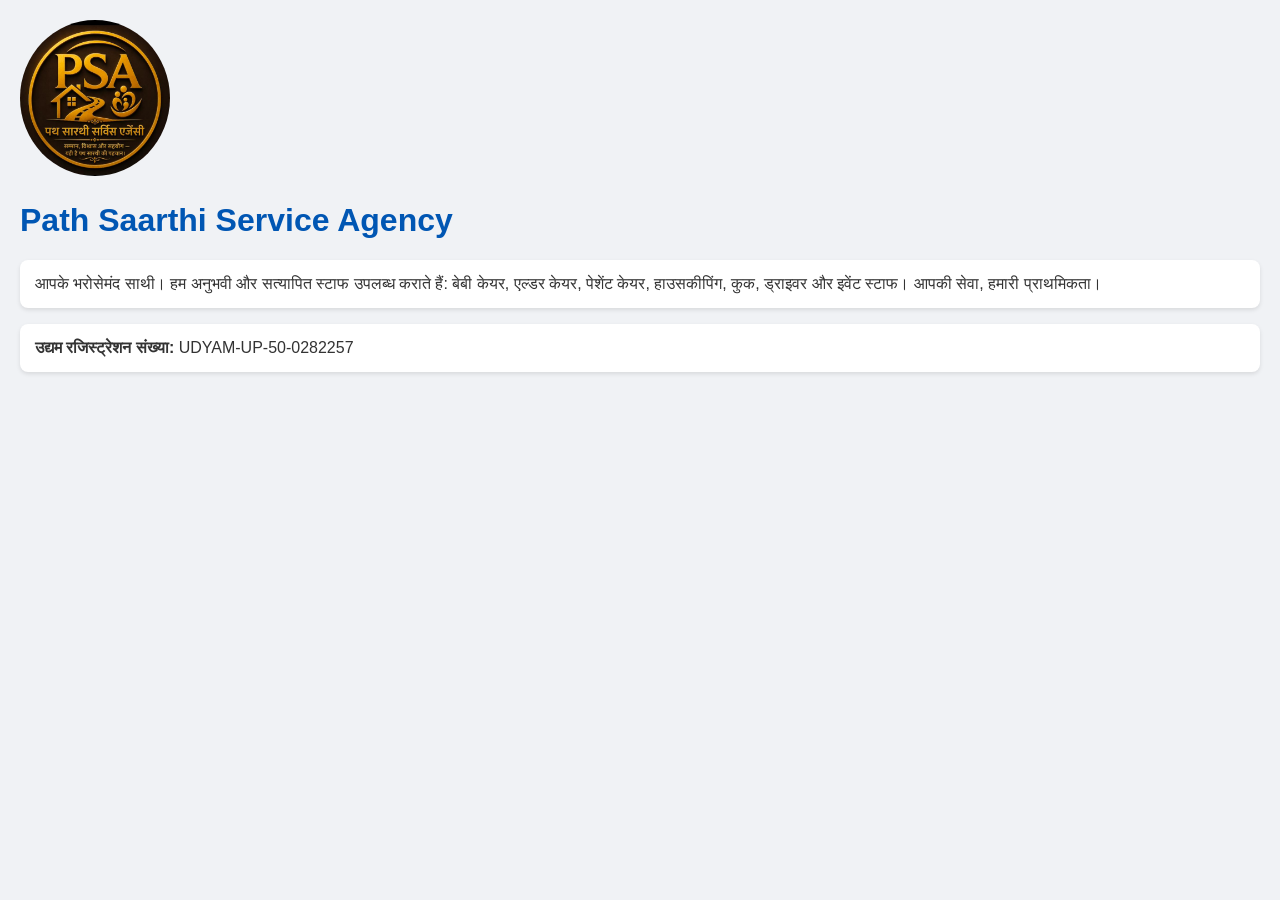
==== index.html @ 99a99cb7 "Add logo image to header in index.html" ====
<!DOCTYPE html>
<html lang="hi">
<head>
    <meta charset="UTF-8">
    <meta name="viewport" content="width=device-width, initial-scale=1.0">
    <title>Path Saarthi Service Agency</title>
    <link rel="stylesheet" href="style.css">
</head>
<body>
    <header>
        <img src="logo.jpg" alt="Path Saarthi Logo" style="width:150px; border-radius:50%;">
        <h1>Path Saarthi Service Agency</h1>
    </header>
    <main>
        <p>आपके भरोसेमंद साथी। हम अनुभवी और सत्यापित स्टाफ उपलब्ध कराते हैं: बेबी केयर, एल्डर केयर, पेशेंट केयर, हाउसकीपिंग, कुक, ड्राइवर और इवेंट स्टाफ। आपकी सेवा, हमारी प्राथमिकता।</p>
        <p><strong>उद्यम रजिस्ट्रेशन संख्या:</strong> UDYAM-UP-50-0282257</p>
    </main>
</body>
</html>
---- style.css ----
body {
    font-family: Arial, sans-serif;
    margin: 20px;
    background-color: #f0f2f5;
    color: #333;
}
h1 {
    color: #0056b3;
}
p {
    background: #ffffff;
    padding: 15px;
    border-radius: 8px;
    box-shadow: 0 2px 4px rgba(0,0,0,0.1);
}
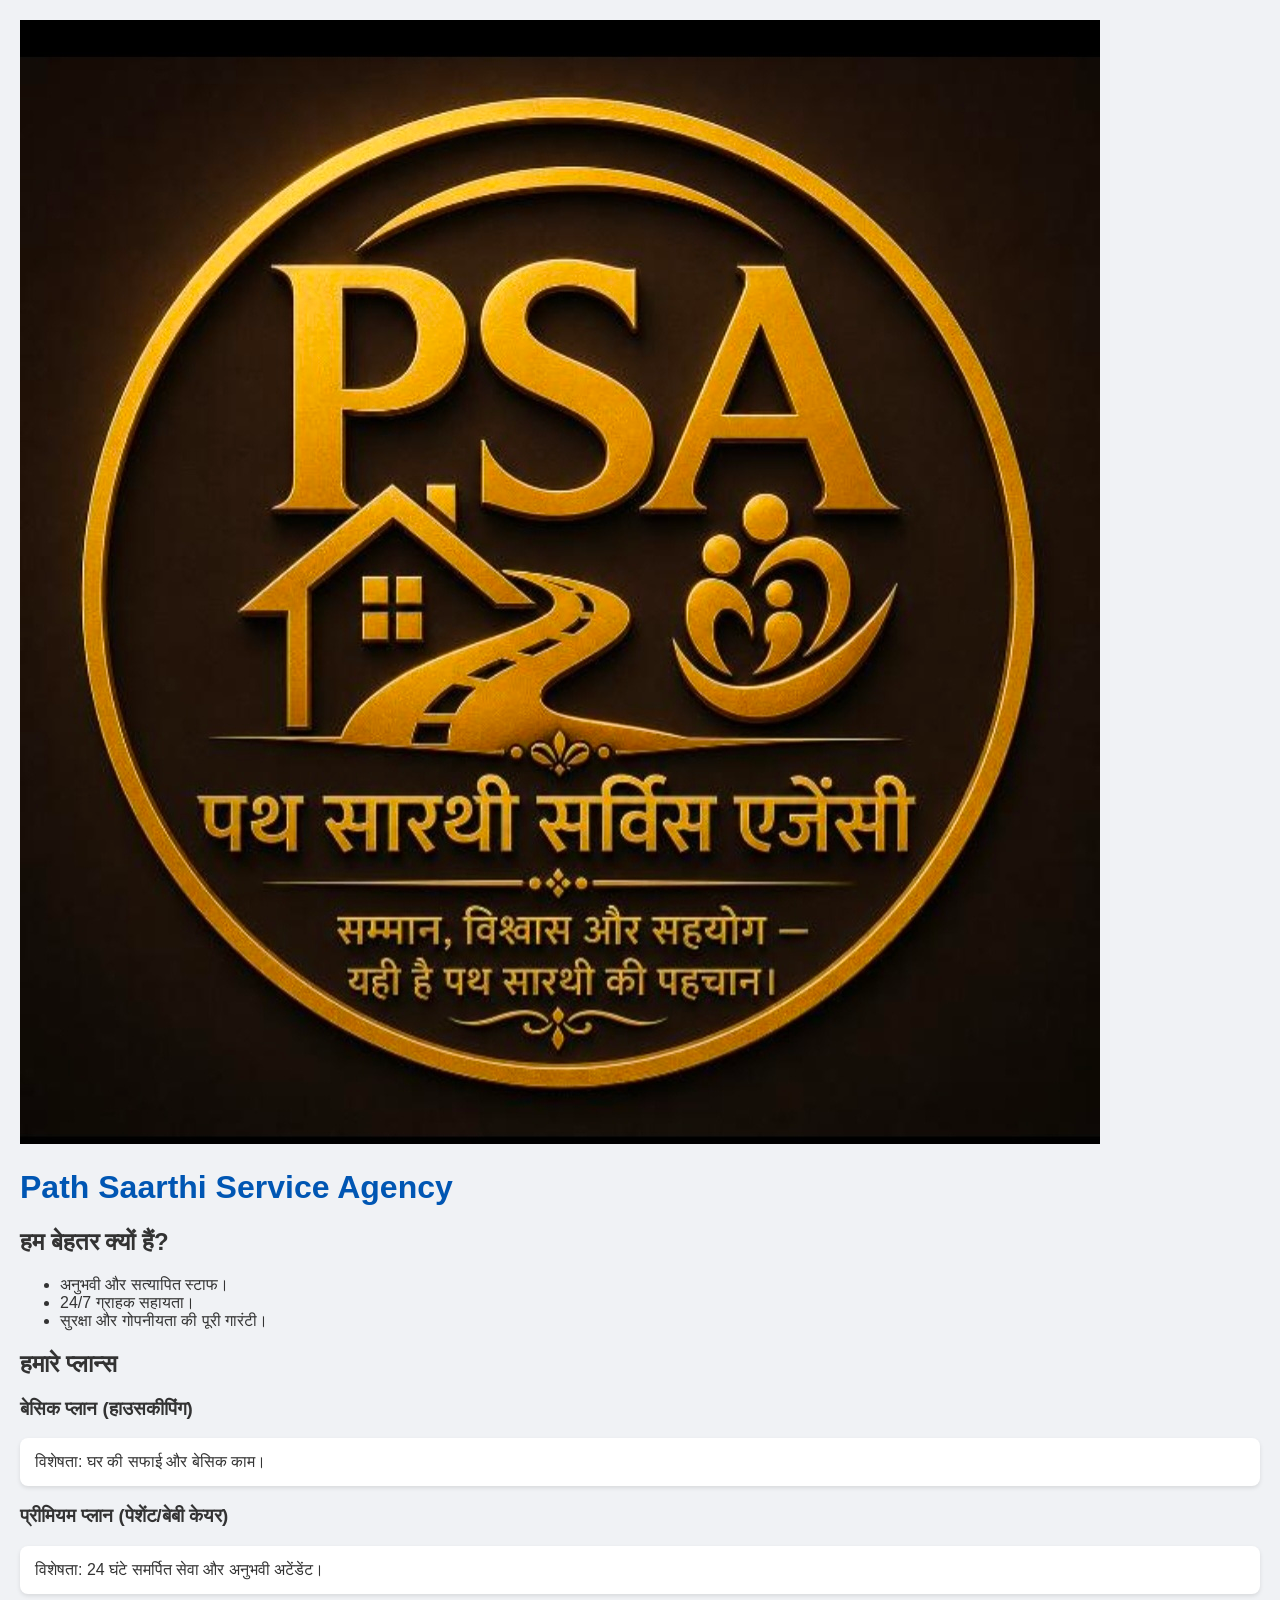
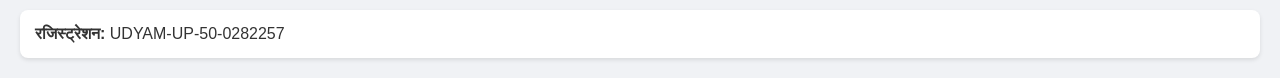
==== commit c17a8383: "Refactor index.html structure and add new sections" ====
--- a/index.html
+++ b/index.html
@@ -2,19 +2,40 @@
 <html lang="hi">
 <head>
     <meta charset="UTF-8">
-    <meta name="viewport" content="width=device-width, initial-scale=1.0">
     <title>Path Saarthi Service Agency</title>
     <link rel="stylesheet" href="style.css">
 </head>
 <body>
-    <header>
-        <img src="logo.jpg" alt="Path Saarthi Logo" style="width:150px; border-radius:50%;">
+    <div class="container">
+        <img src="logo.jpg" alt="Logo" class="logo">
         <h1>Path Saarthi Service Agency</h1>
-    </header>
-    <main>
-        <p>आपके भरोसेमंद साथी। हम अनुभवी और सत्यापित स्टाफ उपलब्ध कराते हैं: बेबी केयर, एल्डर केयर, पेशेंट केयर, हाउसकीपिंग, कुक, ड्राइवर और इवेंट स्टाफ। आपकी सेवा, हमारी प्राथमिकता।</p>
-        <p><strong>उद्यम रजिस्ट्रेशन संख्या:</strong> UDYAM-UP-50-0282257</p>
-    </main>
+        
+        <section>
+            <h2>हम बेहतर क्यों हैं?</h2>
+            <ul>
+                <li>अनुभवी और सत्यापित स्टाफ।</li>
+                <li>24/7 ग्राहक सहायता।</li>
+                <li>सुरक्षा और गोपनीयता की पूरी गारंटी।</li>
+            </ul>
+        </section>
+
+        <section>
+            <h2>हमारे प्लान्स</h2>
+            <div class="plan-card">
+                <h3>बेसिक प्लान (हाउसकीपिंग)</h3>
+                <p>विशेषता: घर की सफाई और बेसिक काम।</p>
+            </div>
+            <div class="plan-card">
+                <h3>प्रीमियम प्लान (पेशेंट/बेबी केयर)</h3>
+                <p>विशेषता: 24 घंटे समर्पित सेवा और अनुभवी अटेंडेंट।</p>
+            </div>
+        </section>
+
+        <footer>
+            <p><strong>रजिस्ट्रेशन:</strong> UDYAM-UP-50-0282257</p>
+        </footer>
+    </div>
 </body>
 </html>
 
+
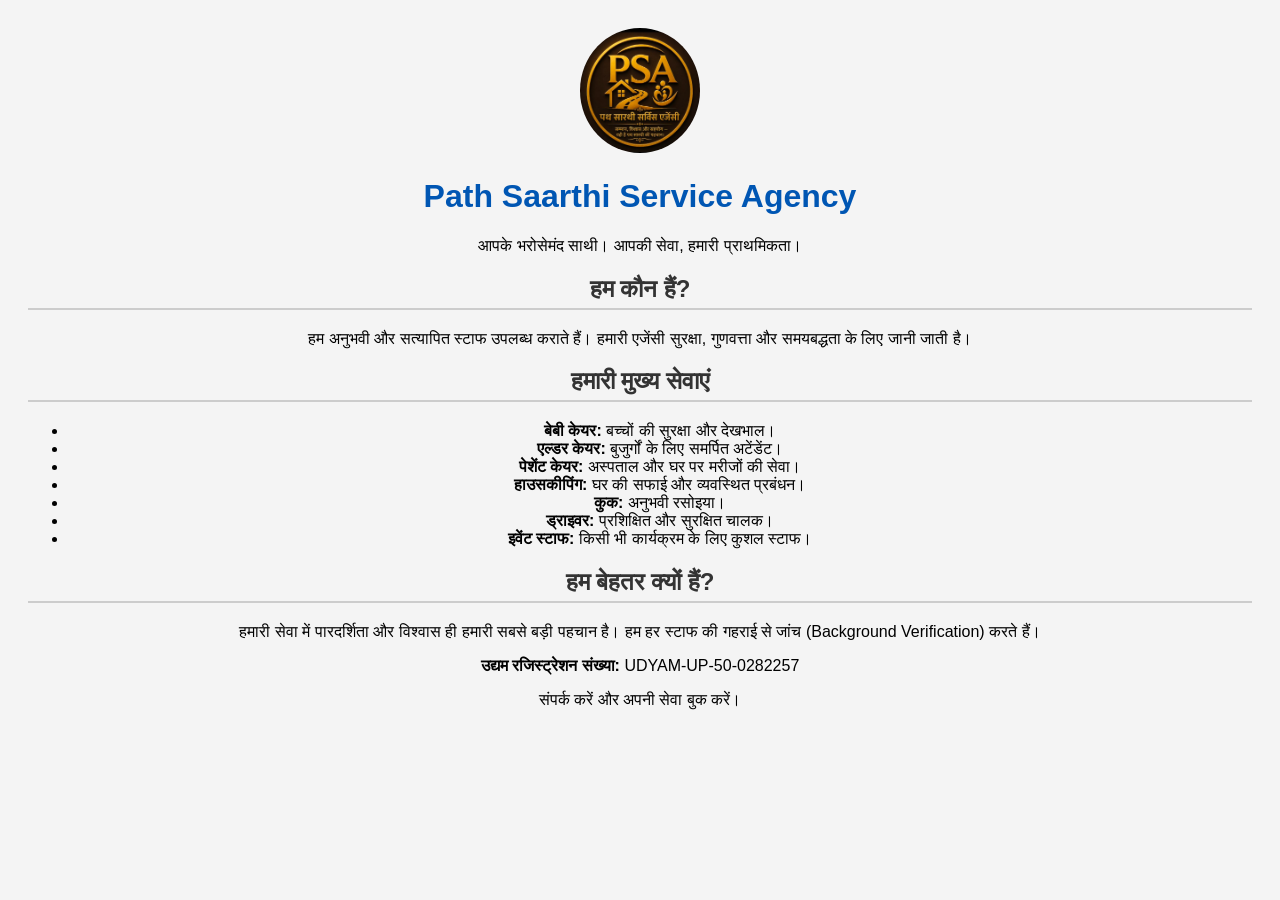
==== commit c296efc3: "Refactor HTML structure and update content" ====
--- a/index.html
+++ b/index.html
@@ -2,40 +2,45 @@
 <html lang="hi">
 <head>
     <meta charset="UTF-8">
+    <meta name="viewport" content="width=device-width, initial-scale=1.0">
     <title>Path Saarthi Service Agency</title>
     <link rel="stylesheet" href="style.css">
 </head>
 <body>
-    <div class="container">
-        <img src="logo.jpg" alt="Logo" class="logo">
-        <h1>Path Saarthi Service Agency</h1>
-        
-        <section>
-            <h2>हम बेहतर क्यों हैं?</h2>
+    <div class="main-container">
+        <header>
+            <img src="logo.jpg" alt="Path Saarthi Logo" class="logo">
+            <h1>Path Saarthi Service Agency</h1>
+            <p>आपके भरोसेमंद साथी। आपकी सेवा, हमारी प्राथमिकता।</p>
+        </header>
+
+        <section class="about">
+            <h2>हम कौन हैं?</h2>
+            <p>हम अनुभवी और सत्यापित स्टाफ उपलब्ध कराते हैं। हमारी एजेंसी सुरक्षा, गुणवत्ता और समयबद्धता के लिए जानी जाती है।</p>
+        </section>
+
+        <section class="services">
+            <h2>हमारी मुख्य सेवाएं</h2>
             <ul>
-                <li>अनुभवी और सत्यापित स्टाफ।</li>
-                <li>24/7 ग्राहक सहायता।</li>
-                <li>सुरक्षा और गोपनीयता की पूरी गारंटी।</li>
+                <li><strong>बेबी केयर:</strong> बच्चों की सुरक्षा और देखभाल।</li>
+                <li><strong>एल्डर केयर:</strong> बुजुर्गों के लिए समर्पित अटेंडेंट।</li>
+                <li><strong>पेशेंट केयर:</strong> अस्पताल और घर पर मरीजों की सेवा।</li>
+                <li><strong>हाउसकीपिंग:</strong> घर की सफाई और व्यवस्थित प्रबंधन।</li>
+                <li><strong>कुक:</strong> अनुभवी रसोइया।</li>
+                <li><strong>ड्राइवर:</strong> प्रशिक्षित और सुरक्षित चालक।</li>
+                <li><strong>इवेंट स्टाफ:</strong> किसी भी कार्यक्रम के लिए कुशल स्टाफ।</li>
             </ul>
         </section>
 
-        <section>
-            <h2>हमारे प्लान्स</h2>
-            <div class="plan-card">
-                <h3>बेसिक प्लान (हाउसकीपिंग)</h3>
-                <p>विशेषता: घर की सफाई और बेसिक काम।</p>
-            </div>
-            <div class="plan-card">
-                <h3>प्रीमियम प्लान (पेशेंट/बेबी केयर)</h3>
-                <p>विशेषता: 24 घंटे समर्पित सेवा और अनुभवी अटेंडेंट।</p>
-            </div>
+        <section class="why-us">
+            <h2>हम बेहतर क्यों हैं?</h2>
+            <p>हमारी सेवा में पारदर्शिता और विश्वास ही हमारी सबसे बड़ी पहचान है। हम हर स्टाफ की गहराई से जांच (Background Verification) करते हैं।</p>
         </section>
 
         <footer>
-            <p><strong>रजिस्ट्रेशन:</strong> UDYAM-UP-50-0282257</p>
+            <p><strong>उद्यम रजिस्ट्रेशन संख्या:</strong> UDYAM-UP-50-0282257</p>
+            <p>संपर्क करें और अपनी सेवा बुक करें।</p>
         </footer>
     </div>
 </body>
 </html>
-
-
--- a/style.css
+++ b/style.css
@@ -1,15 +1,6 @@
-body {
-    font-family: Arial, sans-serif;
-    margin: 20px;
-    background-color: #f0f2f5;
-    color: #333;
-}
-h1 {
-    color: #0056b3;
-}
-p {
-    background: #ffffff;
-    padding: 15px;
-    border-radius: 8px;
-    box-shadow: 0 2px 4px rgba(0,0,0,0.1);
-}
+body { font-family: Arial, sans-serif; background-color: #f4f4f4; padding: 20px; text-align: center; }
+.container { background: white; max-width: 600px; margin: auto; padding: 20px; border-radius: 10px; }
+.logo { width: 120px; border-radius: 50%; }
+.plan-card { border: 2px solid #0056b3; padding: 15px; margin: 10px 0; border-radius: 8px; text-align: left; }
+h1 { color: #0056b3; }
+h2 { color: #333; border-bottom: 2px solid #ccc; padding-bottom: 5px; }
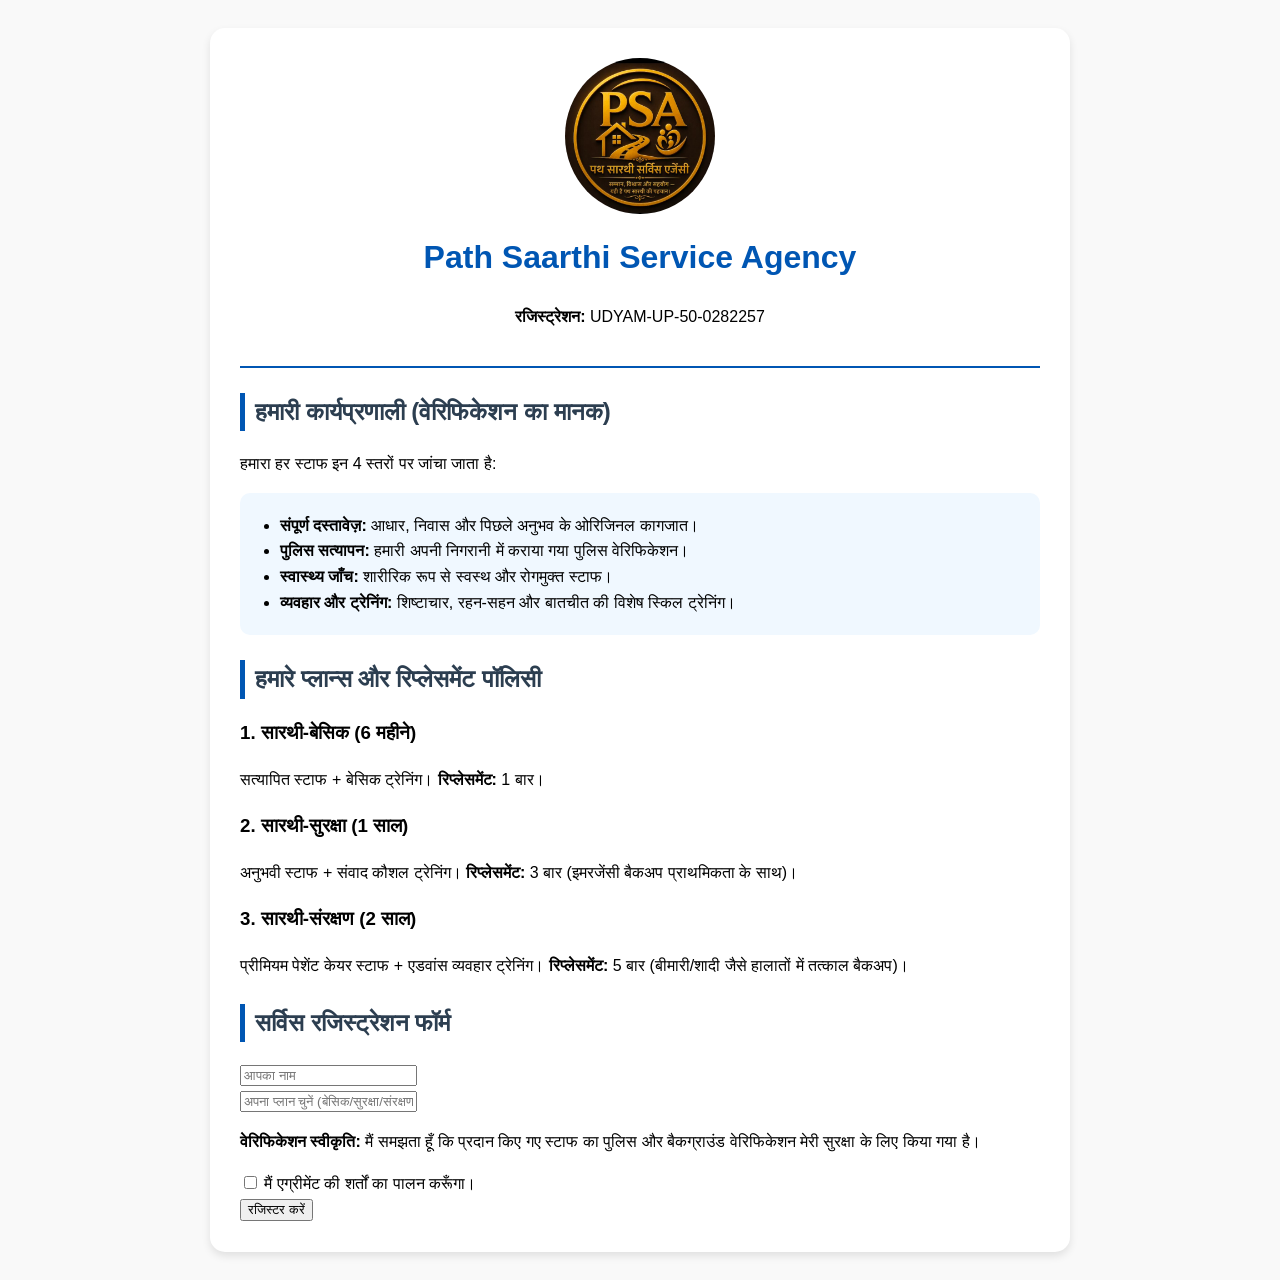
==== commit 78c9f549: "Update index.html with new content and structure" ====
--- a/index.html
+++ b/index.html
@@ -2,45 +2,45 @@
 <html lang="hi">
 <head>
     <meta charset="UTF-8">
-    <meta name="viewport" content="width=device-width, initial-scale=1.0">
     <title>Path Saarthi Service Agency</title>
     <link rel="stylesheet" href="style.css">
 </head>
 <body>
     <div class="main-container">
         <header>
-            <img src="logo.jpg" alt="Path Saarthi Logo" class="logo">
+            <img src="logo.jpg" alt="Logo" class="logo">
             <h1>Path Saarthi Service Agency</h1>
-            <p>आपके भरोसेमंद साथी। आपकी सेवा, हमारी प्राथमिकता।</p>
+            <p><strong>रजिस्ट्रेशन:</strong> UDYAM-UP-50-0282257</p>
         </header>
 
-        <section class="about">
-            <h2>हम कौन हैं?</h2>
-            <p>हम अनुभवी और सत्यापित स्टाफ उपलब्ध कराते हैं। हमारी एजेंसी सुरक्षा, गुणवत्ता और समयबद्धता के लिए जानी जाती है।</p>
-        </section>
-
-        <section class="services">
-            <h2>हमारी मुख्य सेवाएं</h2>
+        <section>
+            <h2>हमारी कार्यप्रणाली (वेरिफिकेशन का मानक)</h2>
+            <p>हमारा हर स्टाफ इन 4 स्तरों पर जांचा जाता है:</p>
             <ul>
-                <li><strong>बेबी केयर:</strong> बच्चों की सुरक्षा और देखभाल।</li>
-                <li><strong>एल्डर केयर:</strong> बुजुर्गों के लिए समर्पित अटेंडेंट।</li>
-                <li><strong>पेशेंट केयर:</strong> अस्पताल और घर पर मरीजों की सेवा।</li>
-                <li><strong>हाउसकीपिंग:</strong> घर की सफाई और व्यवस्थित प्रबंधन।</li>
-                <li><strong>कुक:</strong> अनुभवी रसोइया।</li>
-                <li><strong>ड्राइवर:</strong> प्रशिक्षित और सुरक्षित चालक।</li>
-                <li><strong>इवेंट स्टाफ:</strong> किसी भी कार्यक्रम के लिए कुशल स्टाफ।</li>
+                <li><strong>संपूर्ण दस्तावेज़:</strong> आधार, निवास और पिछले अनुभव के ओरिजिनल कागजात।</li>
+                <li><strong>पुलिस सत्यापन:</strong> हमारी अपनी निगरानी में कराया गया पुलिस वेरिफिकेशन।</li>
+                <li><strong>स्वास्थ्य जाँच:</strong> शारीरिक रूप से स्वस्थ और रोगमुक्त स्टाफ।</li>
+                <li><strong>व्यवहार और ट्रेनिंग:</strong> शिष्टाचार, रहन-सहन और बातचीत की विशेष स्किल ट्रेनिंग।</li>
             </ul>
         </section>
 
-        <section class="why-us">
-            <h2>हम बेहतर क्यों हैं?</h2>
-            <p>हमारी सेवा में पारदर्शिता और विश्वास ही हमारी सबसे बड़ी पहचान है। हम हर स्टाफ की गहराई से जांच (Background Verification) करते हैं।</p>
+        <section>
+            <h2>हमारे प्लान्स और रिप्लेसमेंट पॉलिसी</h2>
+            <div class="plan"><h3>1. सारथी-बेसिक (6 महीने)</h3><p>सत्यापित स्टाफ + बेसिक ट्रेनिंग। <strong>रिप्लेसमेंट:</strong> 1 बार।</p></div>
+            <div class="plan"><h3>2. सारथी-सुरक्षा (1 साल)</h3><p>अनुभवी स्टाफ + संवाद कौशल ट्रेनिंग। <strong>रिप्लेसमेंट:</strong> 3 बार (इमरजेंसी बैकअप प्राथमिकता के साथ)।</p></div>
+            <div class="plan"><h3>3. सारथी-संरक्षण (2 साल)</h3><p>प्रीमियम पेशेंट केयर स्टाफ + एडवांस व्यवहार ट्रेनिंग। <strong>रिप्लेसमेंट:</strong> 5 बार (बीमारी/शादी जैसे हालातों में तत्काल बैकअप)।</p></div>
         </section>
 
-        <footer>
-            <p><strong>उद्यम रजिस्ट्रेशन संख्या:</strong> UDYAM-UP-50-0282257</p>
-            <p>संपर्क करें और अपनी सेवा बुक करें।</p>
-        </footer>
+        <section>
+            <h2>सर्विस रजिस्ट्रेशन फॉर्म</h2>
+            <form action="submit_form.php" method="POST">
+                <input type="text" placeholder="आपका नाम" required><br>
+                <input type="text" placeholder="अपना प्लान चुनें (बेसिक/सुरक्षा/संरक्षण)" required><br>
+                <p><strong>वेरिफिकेशन स्वीकृति:</strong> मैं समझता हूँ कि प्रदान किए गए स्टाफ का पुलिस और बैकग्राउंड वेरिफिकेशन मेरी सुरक्षा के लिए किया गया है।</p>
+                <input type="checkbox" required> मैं एग्रीमेंट की शर्तों का पालन करूँगा।<br>
+                <button type="submit">रजिस्टर करें</button>
+            </form>
+        </section>
     </div>
 </body>
 </html>
--- a/style.css
+++ b/style.css
@@ -1,6 +1,8 @@
-body { font-family: Arial, sans-serif; background-color: #f4f4f4; padding: 20px; text-align: center; }
-.container { background: white; max-width: 600px; margin: auto; padding: 20px; border-radius: 10px; }
-.logo { width: 120px; border-radius: 50%; }
-.plan-card { border: 2px solid #0056b3; padding: 15px; margin: 10px 0; border-radius: 8px; text-align: left; }
-h1 { color: #0056b3; }
-h2 { color: #333; border-bottom: 2px solid #ccc; padding-bottom: 5px; }
+body { font-family: 'Segoe UI', Tahoma, Geneva, Verdana, sans-serif; background-color: #f9f9f9; padding: 20px; line-height: 1.6; }
+.main-container { max-width: 800px; margin: auto; background: white; padding: 30px; border-radius: 15px; box-shadow: 0 4px 8px rgba(0,0,0,0.1); }
+header { text-align: center; border-bottom: 2px solid #0056b3; padding-bottom: 20px; }
+.logo { width: 150px; border-radius: 50%; }
+h1 { color: #0056b3; margin-top: 10px; }
+h2 { color: #2c3e50; border-left: 5px solid #0056b3; padding-left: 10px; margin-top: 25px; }
+ul { background: #f0f8ff; padding: 20px 40px; border-radius: 10px; }
+footer { text-align: center; margin-top: 30px; font-size: 0.9em; color: #777; }
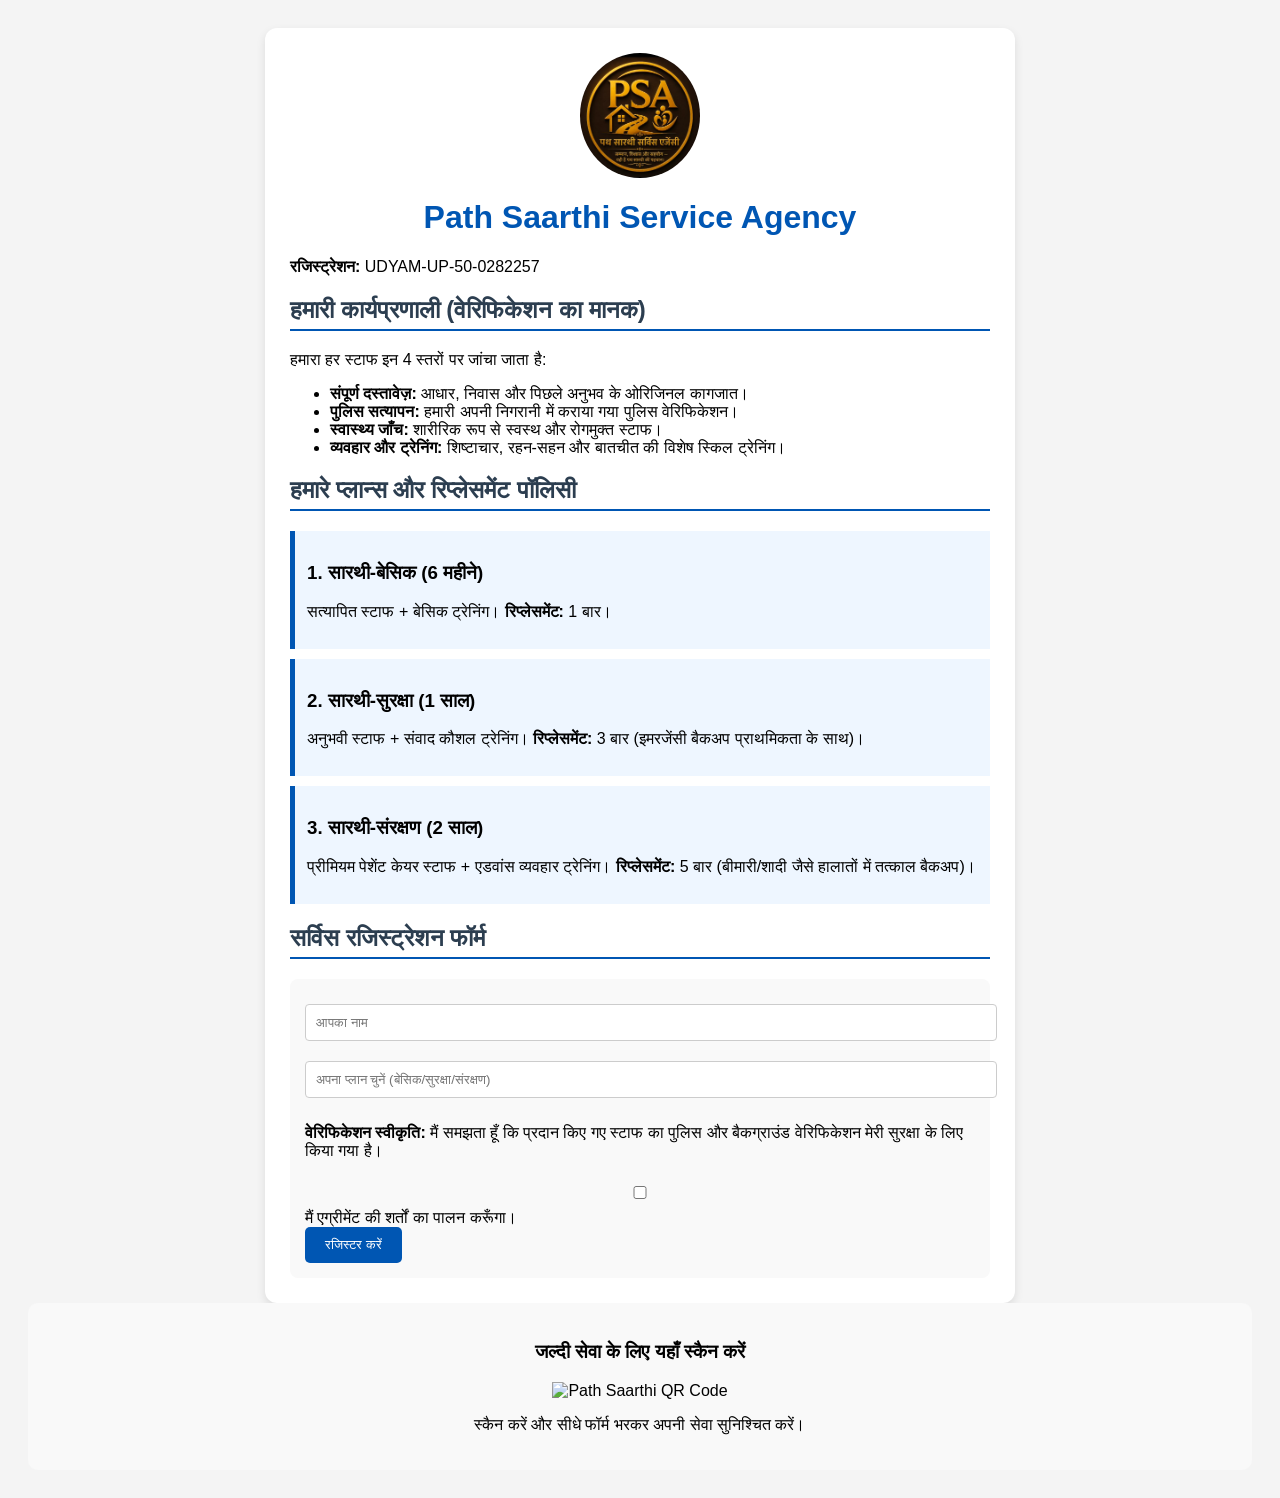
==== commit dd8cd1ee: "Add QR code section with service instructions" ====
--- a/index.html
+++ b/index.html
@@ -44,3 +44,8 @@
     </div>
 </body>
 </html>
+<section class="qr-section" style="text-align:center; padding:20px; background:#f9f9f9; border-radius:10px;">
+    <h3>जल्दी सेवा के लिए यहाँ स्कैन करें</h3>
+    <img src="qr_code.png" alt="Path Saarthi QR Code" style="width:150px; height:150px;">
+    <p>स्कैन करें और सीधे फॉर्म भरकर अपनी सेवा सुनिश्चित करें।</p>
+</section>
--- a/style.css
+++ b/style.css
@@ -1,8 +1,9 @@
-body { font-family: 'Segoe UI', Tahoma, Geneva, Verdana, sans-serif; background-color: #f9f9f9; padding: 20px; line-height: 1.6; }
-.main-container { max-width: 800px; margin: auto; background: white; padding: 30px; border-radius: 15px; box-shadow: 0 4px 8px rgba(0,0,0,0.1); }
-header { text-align: center; border-bottom: 2px solid #0056b3; padding-bottom: 20px; }
-.logo { width: 150px; border-radius: 50%; }
-h1 { color: #0056b3; margin-top: 10px; }
-h2 { color: #2c3e50; border-left: 5px solid #0056b3; padding-left: 10px; margin-top: 25px; }
-ul { background: #f0f8ff; padding: 20px 40px; border-radius: 10px; }
-footer { text-align: center; margin-top: 30px; font-size: 0.9em; color: #777; }
+body { font-family: sans-serif; background: #f4f4f4; padding: 20px; }
+.main-container { max-width: 700px; margin: auto; background: white; padding: 25px; border-radius: 12px; box-shadow: 0 4px 10px rgba(0,0,0,0.1); }
+.logo { width: 120px; display: block; margin: 0 auto; border-radius: 50%; }
+h1 { text-align: center; color: #0056b3; }
+h2 { border-bottom: 2px solid #0056b3; padding-bottom: 5px; color: #2c3e50; }
+.plan { background: #eef6ff; padding: 12px; margin: 10px 0; border-left: 5px solid #0056b3; }
+form { background: #f9f9f9; padding: 15px; border-radius: 8px; }
+input { width: 100%; padding: 10px; margin: 10px 0; border: 1px solid #ccc; border-radius: 4px; }
+button { background: #0056b3; color: white; padding: 10px 20px; border: none; border-radius: 5px; cursor: pointer; }
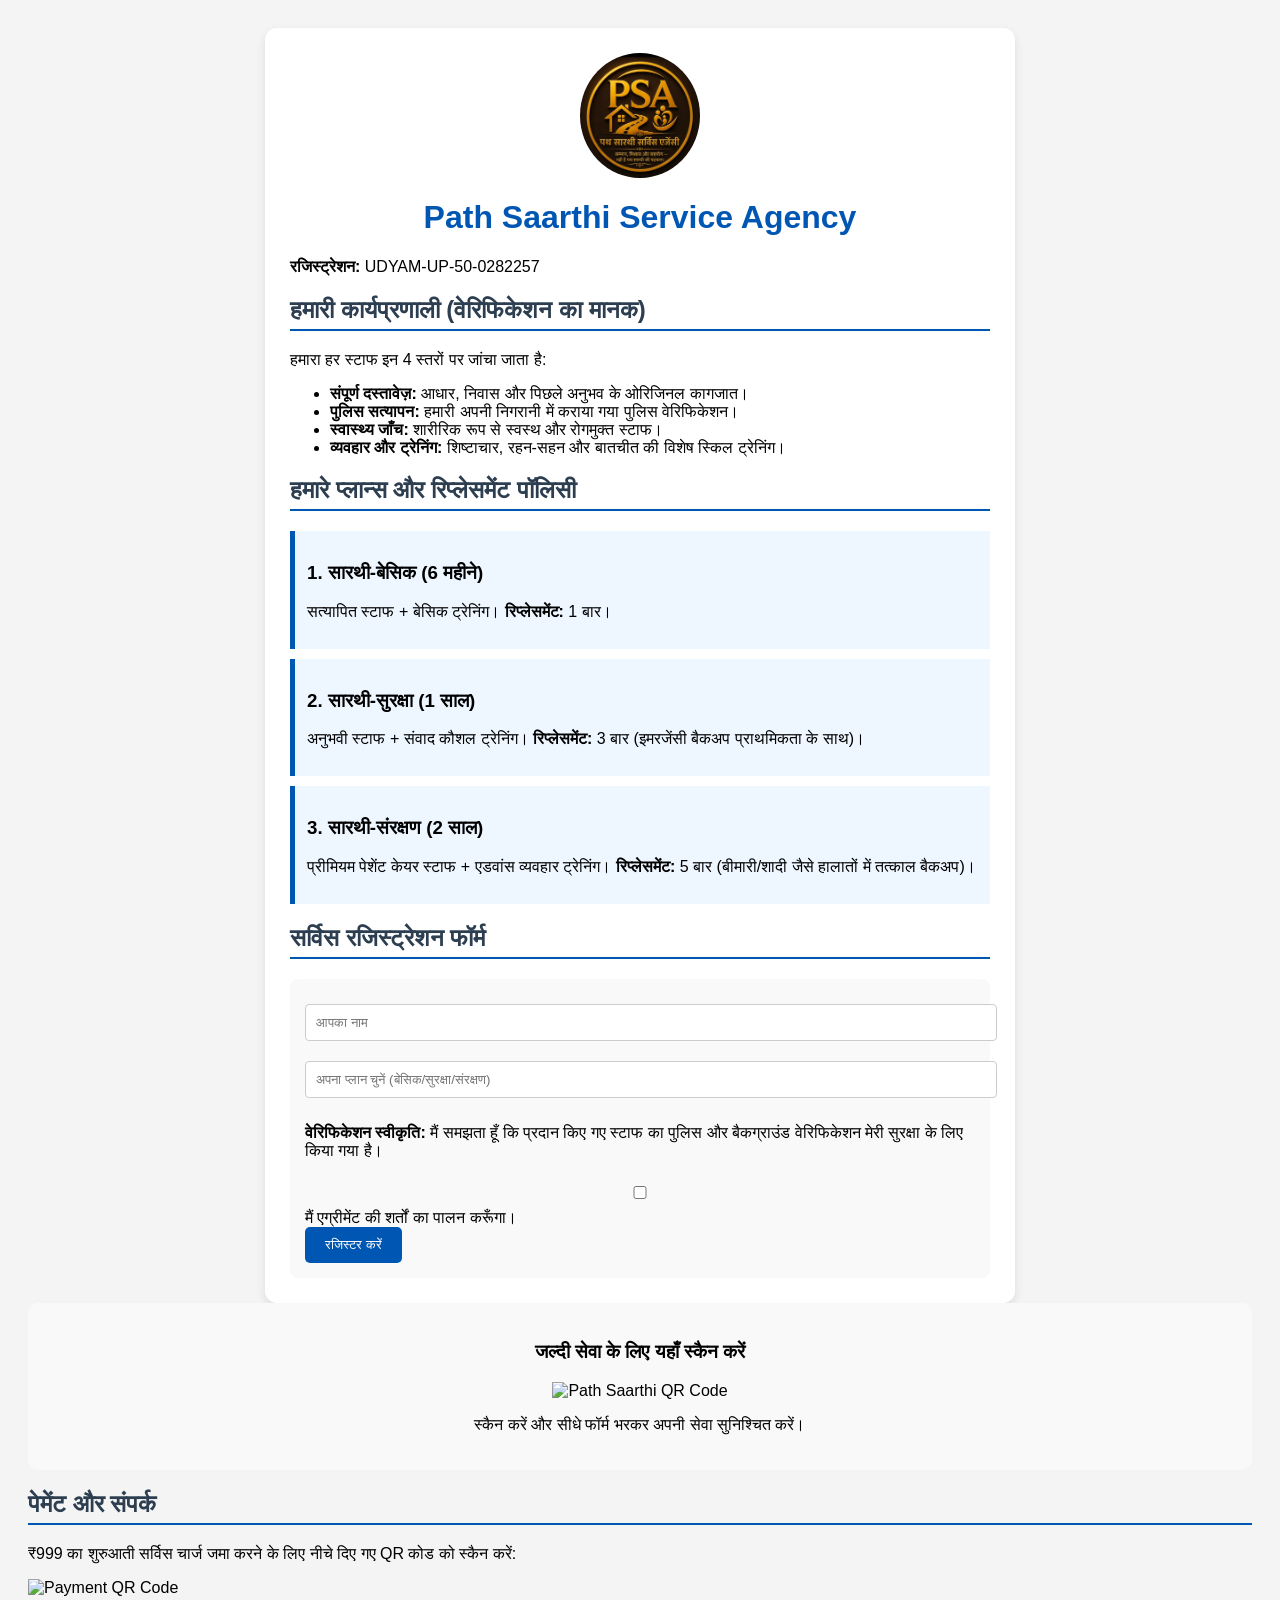
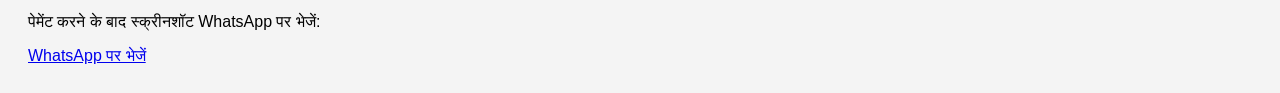
==== commit 584b94e6: "Add payment section with QR code and contact info" ====
--- a/index.html
+++ b/index.html
@@ -49,3 +49,12 @@
     <img src="qr_code.png" alt="Path Saarthi QR Code" style="width:150px; height:150px;">
     <p>स्कैन करें और सीधे फॉर्म भरकर अपनी सेवा सुनिश्चित करें।</p>
 </section>
+<section class="action-section">
+    <h2>पेमेंट और संपर्क</h2>
+    <p>₹999 का शुरुआती सर्विस चार्ज जमा करने के लिए नीचे दिए गए QR कोड को स्कैन करें:</p>
+    
+    <img src="payment_qr.png" alt="Payment QR Code" class="qr-img">
+    
+    <p>पेमेंट करने के बाद स्क्रीनशॉट WhatsApp पर भेजें:</p>
+    <a href="https://wa.me/91XXXXXXXXXX" class="whatsapp-btn">WhatsApp पर भेजें</a>
+</section>
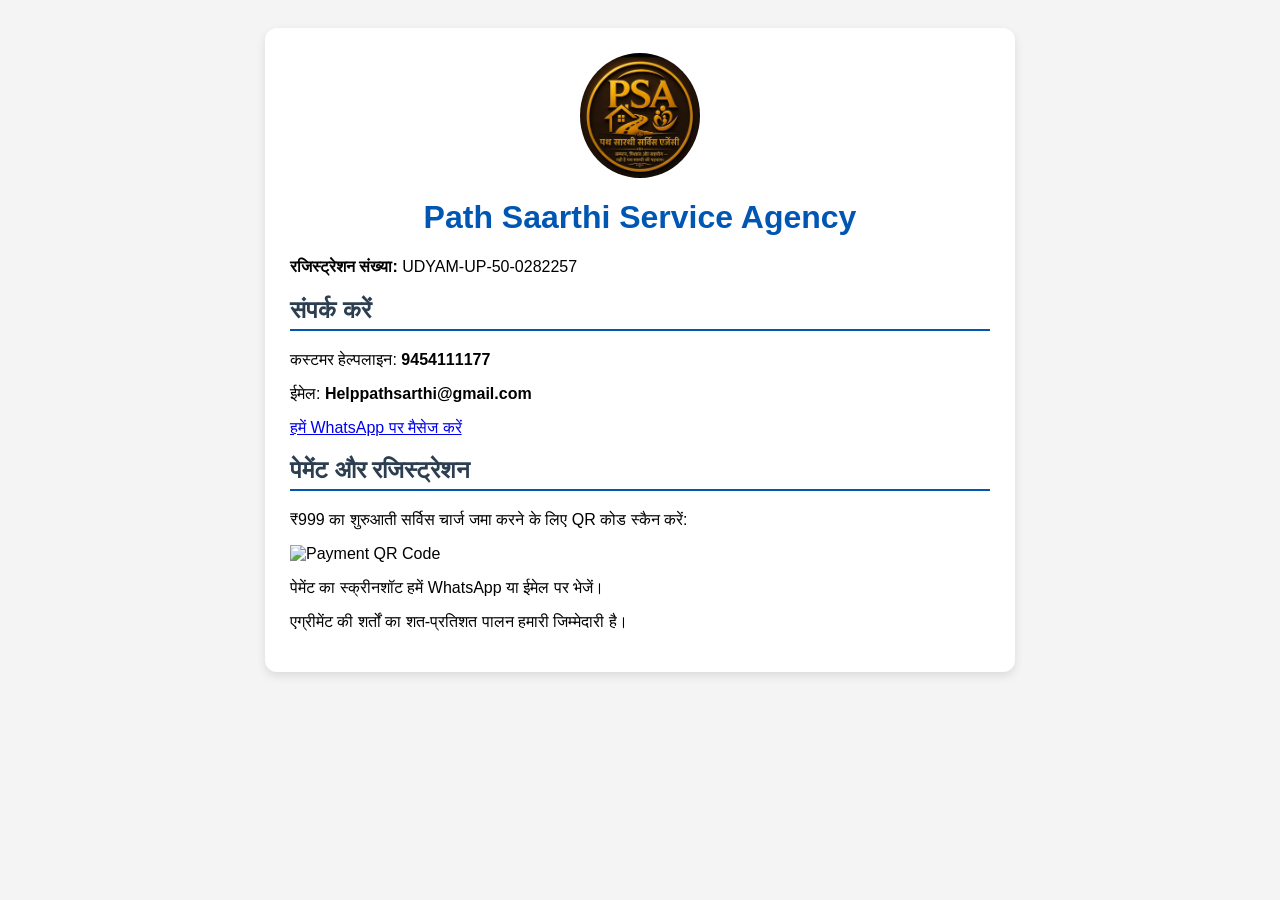
==== commit c1d762a8: "Update contact information and payment section" ====
--- a/index.html
+++ b/index.html
@@ -10,51 +10,26 @@
         <header>
             <img src="logo.jpg" alt="Logo" class="logo">
             <h1>Path Saarthi Service Agency</h1>
-            <p><strong>रजिस्ट्रेशन:</strong> UDYAM-UP-50-0282257</p>
+            <p><strong>रजिस्ट्रेशन संख्या:</strong> UDYAM-UP-50-0282257</p>
         </header>
 
         <section>
-            <h2>हमारी कार्यप्रणाली (वेरिफिकेशन का मानक)</h2>
-            <p>हमारा हर स्टाफ इन 4 स्तरों पर जांचा जाता है:</p>
-            <ul>
-                <li><strong>संपूर्ण दस्तावेज़:</strong> आधार, निवास और पिछले अनुभव के ओरिजिनल कागजात।</li>
-                <li><strong>पुलिस सत्यापन:</strong> हमारी अपनी निगरानी में कराया गया पुलिस वेरिफिकेशन।</li>
-                <li><strong>स्वास्थ्य जाँच:</strong> शारीरिक रूप से स्वस्थ और रोगमुक्त स्टाफ।</li>
-                <li><strong>व्यवहार और ट्रेनिंग:</strong> शिष्टाचार, रहन-सहन और बातचीत की विशेष स्किल ट्रेनिंग।</li>
-            </ul>
+            <h2>संपर्क करें</h2>
+            <p>कस्टमर हेल्पलाइन: <strong>9454111177</strong></p>
+            <p>ईमेल: <strong>Helppathsarthi@gmail.com</strong></p>
+            <a href="https://wa.me/919454111177" class="whatsapp-btn">हमें WhatsApp पर मैसेज करें</a>
         </section>
 
         <section>
-            <h2>हमारे प्लान्स और रिप्लेसमेंट पॉलिसी</h2>
-            <div class="plan"><h3>1. सारथी-बेसिक (6 महीने)</h3><p>सत्यापित स्टाफ + बेसिक ट्रेनिंग। <strong>रिप्लेसमेंट:</strong> 1 बार।</p></div>
-            <div class="plan"><h3>2. सारथी-सुरक्षा (1 साल)</h3><p>अनुभवी स्टाफ + संवाद कौशल ट्रेनिंग। <strong>रिप्लेसमेंट:</strong> 3 बार (इमरजेंसी बैकअप प्राथमिकता के साथ)।</p></div>
-            <div class="plan"><h3>3. सारथी-संरक्षण (2 साल)</h3><p>प्रीमियम पेशेंट केयर स्टाफ + एडवांस व्यवहार ट्रेनिंग। <strong>रिप्लेसमेंट:</strong> 5 बार (बीमारी/शादी जैसे हालातों में तत्काल बैकअप)।</p></div>
+            <h2>पेमेंट और रजिस्ट्रेशन</h2>
+            <p>₹999 का शुरुआती सर्विस चार्ज जमा करने के लिए QR कोड स्कैन करें:</p>
+            <img src="payment_qr.png" alt="Payment QR Code" class="qr-img">
+            <p>पेमेंट का स्क्रीनशॉट हमें WhatsApp या ईमेल पर भेजें।</p>
         </section>
 
-        <section>
-            <h2>सर्विस रजिस्ट्रेशन फॉर्म</h2>
-            <form action="submit_form.php" method="POST">
-                <input type="text" placeholder="आपका नाम" required><br>
-                <input type="text" placeholder="अपना प्लान चुनें (बेसिक/सुरक्षा/संरक्षण)" required><br>
-                <p><strong>वेरिफिकेशन स्वीकृति:</strong> मैं समझता हूँ कि प्रदान किए गए स्टाफ का पुलिस और बैकग्राउंड वेरिफिकेशन मेरी सुरक्षा के लिए किया गया है।</p>
-                <input type="checkbox" required> मैं एग्रीमेंट की शर्तों का पालन करूँगा।<br>
-                <button type="submit">रजिस्टर करें</button>
-            </form>
-        </section>
+        <footer>
+            <p>एग्रीमेंट की शर्तों का शत-प्रतिशत पालन हमारी जिम्मेदारी है।</p>
+        </footer>
     </div>
 </body>
 </html>
-<section class="qr-section" style="text-align:center; padding:20px; background:#f9f9f9; border-radius:10px;">
-    <h3>जल्दी सेवा के लिए यहाँ स्कैन करें</h3>
-    <img src="qr_code.png" alt="Path Saarthi QR Code" style="width:150px; height:150px;">
-    <p>स्कैन करें और सीधे फॉर्म भरकर अपनी सेवा सुनिश्चित करें।</p>
-</section>
-<section class="action-section">
-    <h2>पेमेंट और संपर्क</h2>
-    <p>₹999 का शुरुआती सर्विस चार्ज जमा करने के लिए नीचे दिए गए QR कोड को स्कैन करें:</p>
-    
-    <img src="payment_qr.png" alt="Payment QR Code" class="qr-img">
-    
-    <p>पेमेंट करने के बाद स्क्रीनशॉट WhatsApp पर भेजें:</p>
-    <a href="https://wa.me/91XXXXXXXXXX" class="whatsapp-btn">WhatsApp पर भेजें</a>
-</section>
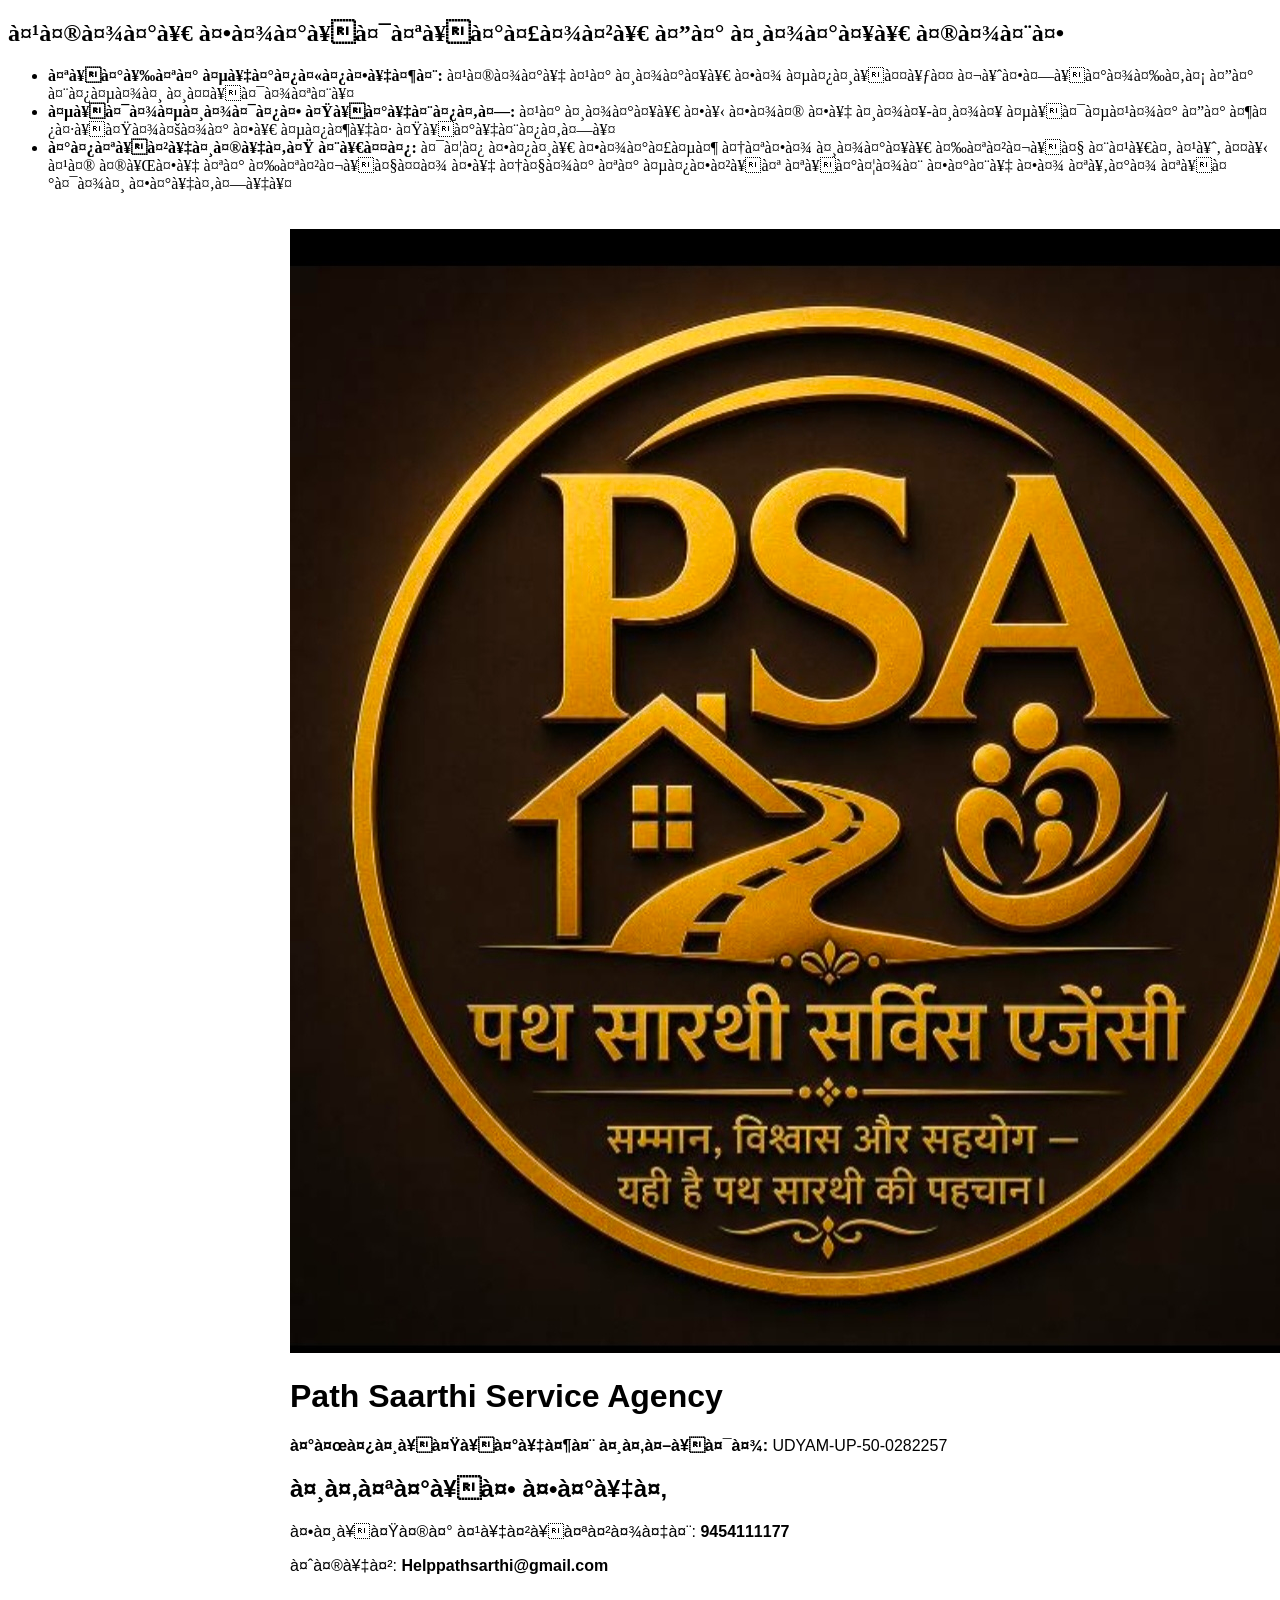
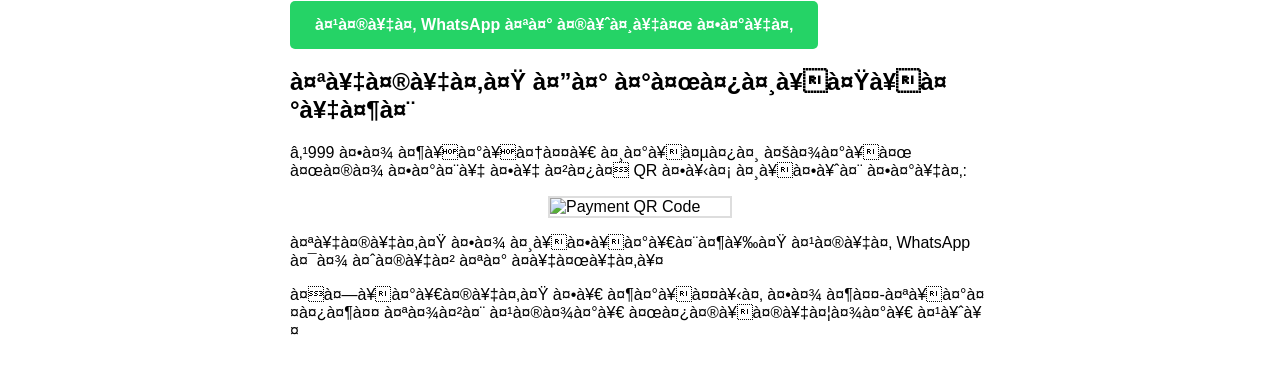
==== commit dde78d58: "Add methodology and standards section in index.html Added a new section detailing the agency's metho" ====
--- a/index.html
+++ b/index.html
@@ -1,6 +1,14 @@
 <!DOCTYPE html>
 <html lang="hi">
-<head>
+<head> <section>
+    <h2>हमारी कार्यप्रणाली और सारथी मानक</h2>
+    <ul>
+        <li><strong>प्रॉपर वेरिफिकेशन:</strong> हमारे हर सारथी का विस्तृत बैकग्राउंड और निवास सत्यापन।</li>
+        <li><strong>व्यावसायिक ट्रेनिंग:</strong> हर सारथी को काम के साथ-साथ व्यवहार और शिष्टाचार की विशेष ट्रेनिंग।</li>
+        <li><strong>रिप्लेसमेंट नीति:</strong> यदि किसी कारणवश आपका सारथी उपलब्ध नहीं है, तो हम मौके पर उपलब्धता के आधार पर विकल्प प्रदान करने का पूरा प्रयास करेंगे।</li>
+    </ul>
+</section>
+
     <meta charset="UTF-8">
     <title>Path Saarthi Service Agency</title>
     <link rel="stylesheet" href="style.css">
--- a/style.css
+++ b/style.css
@@ -1,9 +1,12 @@
-body { font-family: sans-serif; background: #f4f4f4; padding: 20px; }
-.main-container { max-width: 700px; margin: auto; background: white; padding: 25px; border-radius: 12px; box-shadow: 0 4px 10px rgba(0,0,0,0.1); }
-.logo { width: 120px; display: block; margin: 0 auto; border-radius: 50%; }
-h1 { text-align: center; color: #0056b3; }
-h2 { border-bottom: 2px solid #0056b3; padding-bottom: 5px; color: #2c3e50; }
-.plan { background: #eef6ff; padding: 12px; margin: 10px 0; border-left: 5px solid #0056b3; }
-form { background: #f9f9f9; padding: 15px; border-radius: 8px; }
-input { width: 100%; padding: 10px; margin: 10px 0; border: 1px solid #ccc; border-radius: 4px; }
-button { background: #0056b3; color: white; padding: 10px 20px; border: none; border-radius: 5px; cursor: pointer; }
+.whatsapp-btn { 
+    display: inline-block; 
+    background: #25D366; 
+    color: white; 
+    padding: 15px 25px; 
+    text-decoration: none; 
+    border-radius: 5px; 
+    font-weight: bold; 
+    margin-top: 10px;
+}
+.qr-img { width: 180px; display: block; margin: 15px auto; border: 2px solid #ddd; }
+.main-container { max-width: 700px; margin: auto; padding: 20px; font-family: sans-serif; }
